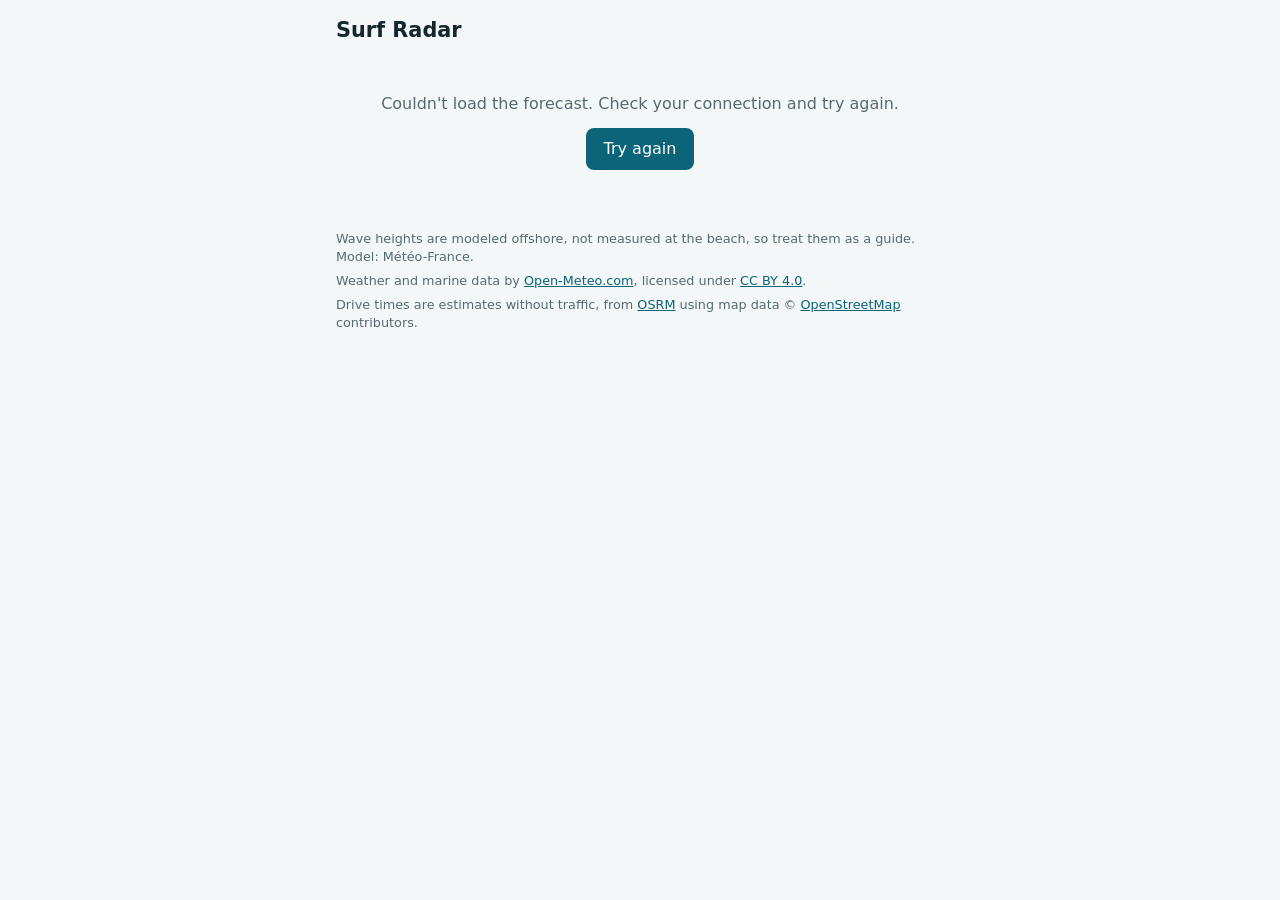
==== index.html @ d147041e "Add drive times, sorting, filters and best day Spots now show an estimated drive from Doral and thei" ====
<!DOCTYPE html>
<html lang="en">
  <head>
    <meta charset="utf-8" />
    <meta name="viewport" content="width=device-width, initial-scale=1" />
    <meta name="description" content="Surf ratings and 7-day forecasts for Florida's east coast, South Beach to Cocoa Beach." />
    <title>Surf Radar</title>
    <link rel="stylesheet" href="styles.css" />
    <script type="module" src="src/app.js"></script>
  </head>
  <body>
    <header class="site-header">
      <a class="site-title" href="#">Surf Radar</a>
      <span class="status" id="status" aria-live="polite"></span>
    </header>

    <main id="main"></main>

    <footer class="site-footer">
      <p>
        Wave heights are modeled offshore, not measured at the beach, so treat them as a guide.
        Model: <span id="model-name"></span>.
      </p>
      <p>
        Weather and marine data by <a href="https://open-meteo.com/">Open-Meteo.com</a>, licensed under
        <a href="https://creativecommons.org/licenses/by/4.0/">CC BY 4.0</a>.
      </p>
      <p>
        Drive times are estimates without traffic, from <a href="https://project-osrm.org/">OSRM</a>
        using map data © <a href="https://www.openstreetmap.org/copyright">OpenStreetMap</a> contributors.
      </p>
    </footer>
  </body>
</html>
---- styles.css ----
:root {
  --page: #f4f7f8;
  --surface: #ffffff;
  --text: #14272e;
  --muted: #566a72;
  --line: #dbe3e6;
  --accent: #0b6478;

  /* Rating colors. The number always appears too, so color is never the only signal. */
  --rating-1-bg: #e3e8ea;
  --rating-1-text: #40525a;
  --rating-2-bg: #cfe6ea;
  --rating-2-text: #14424e;
  --rating-3-bg: #8fcbd3;
  --rating-3-text: #0c333d;
  --rating-4-bg: #157e92;
  --rating-4-text: #ffffff;
  --rating-5-bg: #0a4a5c;
  --rating-5-text: #ffffff;
}

* {
  box-sizing: border-box;
}

body {
  margin: 0;
  background: var(--page);
  color: var(--text);
  font-family: system-ui, -apple-system, 'Segoe UI', Roboto, sans-serif;
  font-size: 16px;
  line-height: 1.4;
}

a {
  color: var(--accent);
}

h1,
h2,
p {
  margin: 0;
}

small {
  color: var(--muted);
  font-size: 0.85rem;
}

.site-header,
main,
.site-footer {
  max-width: 640px;
  margin: 0 auto;
  padding-inline: 16px;
}

.site-header {
  display: flex;
  align-items: baseline;
  justify-content: space-between;
  gap: 12px;
  padding-block: 16px 8px;
}

.site-title {
  color: var(--text);
  font-size: 1.3rem;
  font-weight: 700;
  text-decoration: none;
}

.status {
  color: var(--muted);
  font-size: 0.85rem;
  text-align: right;
}

.intro {
  margin-bottom: 12px;
  color: var(--muted);
  font-size: 0.9rem;
}

.message {
  padding-block: 40px;
  color: var(--muted);
  text-align: center;
}

.message button {
  margin-top: 12px;
  padding: 10px 18px;
  border: 0;
  border-radius: 8px;
  background: var(--accent);
  color: #ffffff;
  font: inherit;
  cursor: pointer;
}

.controls {
  margin-bottom: 12px;
}

.day-buttons {
  display: flex;
  gap: 6px;
  margin-bottom: 10px;
  padding-bottom: 4px;
  overflow-x: auto;
}

.day-button {
  flex: none;
  min-height: 40px;
  padding: 6px 12px;
  border: 1px solid var(--line);
  border-radius: 8px;
  background: var(--surface);
  color: var(--text);
  font: inherit;
  font-size: 0.9rem;
  cursor: pointer;
}

.day-button[aria-pressed='true'] {
  border-color: var(--accent);
  background: var(--accent);
  color: #ffffff;
  font-weight: 600;
}

.control-row {
  display: grid;
  grid-template-columns: 1fr 1fr;
  gap: 8px;
  margin-bottom: 10px;
}

.control-row label {
  display: flex;
  flex-direction: column;
  gap: 2px;
  min-width: 0;
  color: var(--muted);
  font-size: 0.8rem;
}

/* 16px text keeps iPhones from zooming in when a menu is tapped. */
.control-row select {
  width: 100%;
  min-height: 40px;
  padding: 6px;
  border: 1px solid var(--line);
  border-radius: 8px;
  background: var(--surface);
  color: var(--text);
  font: inherit;
  font-size: 16px;
}

.checkbox {
  display: flex;
  align-items: center;
  gap: 8px;
  min-height: 32px;
  font-size: 0.9rem;
}

.checkbox input {
  width: 18px;
  height: 18px;
  margin: 0;
  accent-color: var(--accent);
}

.spot-summary {
  margin-top: -10px;
  margin-bottom: 16px;
  color: var(--muted);
  font-size: 0.9rem;
}

.badge {
  display: flex;
  flex: none;
  align-items: center;
  justify-content: center;
  width: 44px;
  height: 44px;
  border-radius: 10px;
  font-size: 1.3rem;
  font-weight: 700;
}

.badge-1 { background: var(--rating-1-bg); color: var(--rating-1-text); }
.badge-2 { background: var(--rating-2-bg); color: var(--rating-2-text); }
.badge-3 { background: var(--rating-3-bg); color: var(--rating-3-text); }
.badge-4 { background: var(--rating-4-bg); color: var(--rating-4-text); }
.badge-5 { background: var(--rating-5-bg); color: var(--rating-5-text); }
.badge-none { background: var(--line); color: var(--muted); }

.spot-list,
.day-list {
  margin: 0;
  padding: 0;
  overflow: hidden;
  border: 1px solid var(--line);
  border-radius: 12px;
  background: var(--surface);
  list-style: none;
}

.spot-list li + li,
.day-list li + li {
  border-top: 1px solid var(--line);
}

.spot-row {
  display: flex;
  align-items: center;
  gap: 12px;
  padding: 10px 12px;
  color: inherit;
  text-decoration: none;
}

.spot-row:hover {
  background: var(--page);
}

.spot-name,
.spot-numbers {
  display: flex;
  flex-direction: column;
  min-width: 0;
}

.spot-name {
  flex: 1;
}

.spot-numbers {
  flex: none;
  text-align: right;
}

.back {
  display: inline-block;
  padding-block: 8px;
}

.spot-title {
  margin-bottom: 16px;
  font-size: 1.5rem;
}

section {
  margin-bottom: 20px;
}

h2 {
  margin-bottom: 8px;
  font-size: 1.05rem;
}

.now dl {
  display: grid;
  grid-template-columns: repeat(3, 1fr);
  gap: 8px;
  margin: 0;
  padding: 12px;
  border: 1px solid var(--line);
  border-radius: 12px;
  background: var(--surface);
}

.now dt {
  color: var(--muted);
  font-size: 0.8rem;
}

.now dd {
  margin: 0;
  font-weight: 600;
}

.day {
  display: flex;
  gap: 12px;
  padding: 12px;
}

.day-main {
  flex: 1;
  min-width: 0;
}

.day-heading,
.day-values {
  display: flex;
  flex-wrap: wrap;
  align-items: baseline;
  gap: 2px 8px;
}

.day-heading span {
  color: var(--muted);
  font-size: 0.85rem;
}

.day-heading .confidence {
  margin-left: auto;
}

.day-values {
  margin-top: 2px;
}

.day-midday {
  margin-top: 2px;
  color: var(--muted);
  font-size: 0.85rem;
}

.site-footer {
  padding-block: 20px 32px;
  color: var(--muted);
  font-size: 0.8rem;
}

.site-footer p + p {
  margin-top: 6px;
}
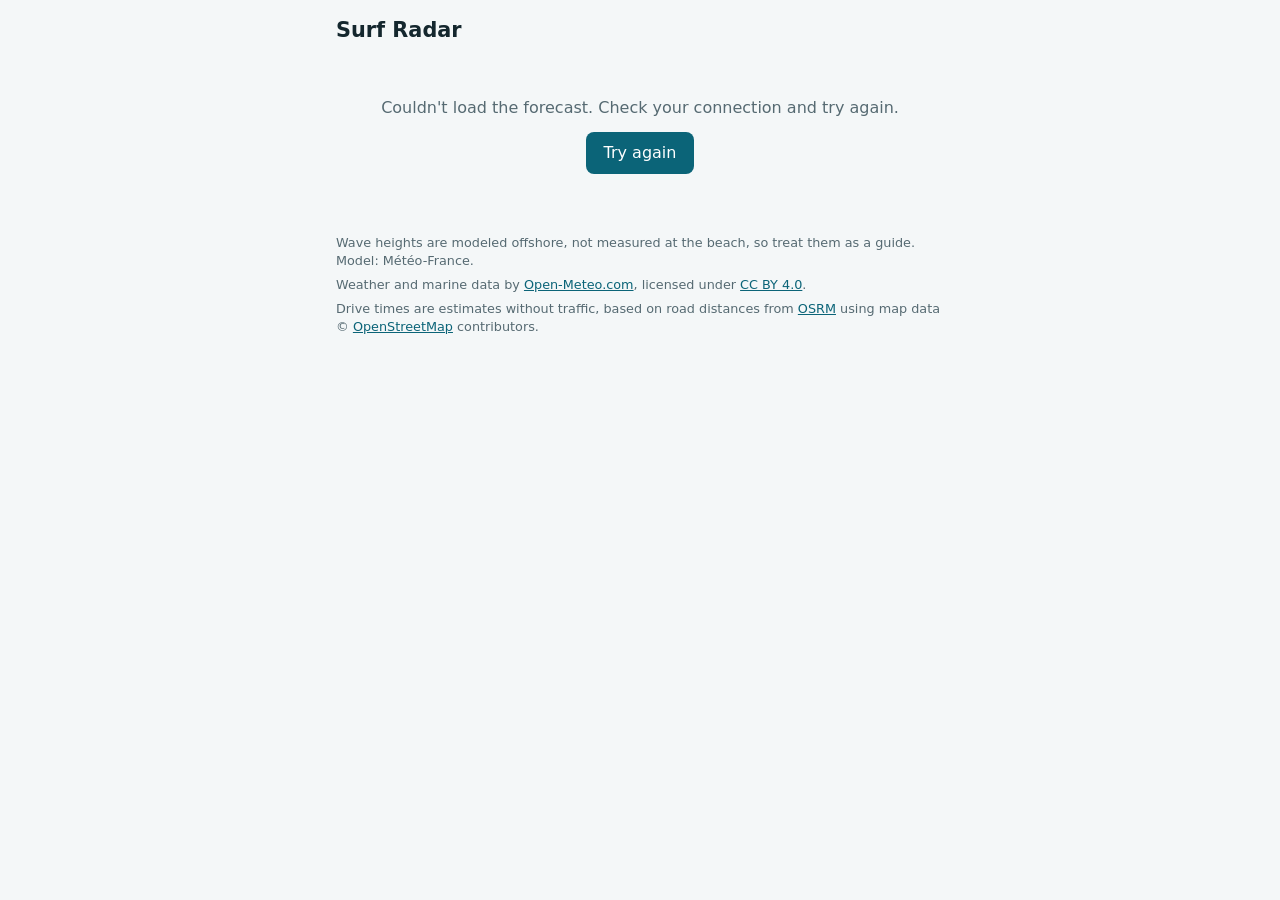
==== commit 37700ce1: "Simplify the spot list and add look-ahead Replace the day buttons and menus with three rows of butto" ====
--- a/index.html
+++ b/index.html
@@ -26,7 +26,7 @@
         <a href="https://creativecommons.org/licenses/by/4.0/">CC BY 4.0</a>.
       </p>
       <p>
-        Drive times are estimates without traffic, from <a href="https://project-osrm.org/">OSRM</a>
+        Drive times are estimates without traffic, based on road distances from <a href="https://project-osrm.org/">OSRM</a>
         using map data © <a href="https://www.openstreetmap.org/copyright">OpenStreetMap</a> contributors.
       </p>
     </footer>
--- a/styles.css
+++ b/styles.css
@@ -42,11 +42,6 @@
   margin: 0;
 }
 
-small {
-  color: var(--muted);
-  font-size: 0.85rem;
-}
-
 .site-header,
 main,
 .site-footer {
@@ -60,7 +55,7 @@
   align-items: baseline;
   justify-content: space-between;
   gap: 12px;
-  padding-block: 16px 8px;
+  padding-block: 16px 12px;
 }
 
 .site-title {
@@ -77,9 +72,9 @@
 }
 
 .intro {
-  margin-bottom: 12px;
-  color: var(--muted);
-  font-size: 0.9rem;
+  margin-bottom: 10px;
+  color: var(--muted);
+  font-size: 0.85rem;
 }
 
 .message {
@@ -99,24 +94,33 @@
   cursor: pointer;
 }
 
+/* Controls */
+
 .controls {
-  margin-bottom: 12px;
-}
-
-.day-buttons {
-  display: flex;
+  display: grid;
+  gap: 10px;
+  margin-bottom: 14px;
+}
+
+.control-label {
+  display: block;
+  margin-bottom: 4px;
+  color: var(--muted);
+  font-size: 0.8rem;
+  font-weight: 600;
+}
+
+.chips {
+  display: flex;
+  flex-wrap: wrap;
   gap: 6px;
-  margin-bottom: 10px;
-  padding-bottom: 4px;
-  overflow-x: auto;
-}
-
-.day-button {
-  flex: none;
-  min-height: 40px;
+}
+
+.chip {
+  min-height: 38px;
   padding: 6px 12px;
   border: 1px solid var(--line);
-  border-radius: 8px;
+  border-radius: 999px;
   background: var(--surface);
   color: var(--text);
   font: inherit;
@@ -124,73 +128,24 @@
   cursor: pointer;
 }
 
-.day-button[aria-pressed='true'] {
+.chip[aria-pressed='true'] {
   border-color: var(--accent);
   background: var(--accent);
   color: #ffffff;
   font-weight: 600;
 }
 
-.control-row {
-  display: grid;
-  grid-template-columns: 1fr 1fr;
-  gap: 8px;
-  margin-bottom: 10px;
-}
-
-.control-row label {
-  display: flex;
-  flex-direction: column;
-  gap: 2px;
-  min-width: 0;
-  color: var(--muted);
-  font-size: 0.8rem;
-}
-
-/* 16px text keeps iPhones from zooming in when a menu is tapped. */
-.control-row select {
-  width: 100%;
-  min-height: 40px;
-  padding: 6px;
-  border: 1px solid var(--line);
-  border-radius: 8px;
-  background: var(--surface);
-  color: var(--text);
-  font: inherit;
-  font-size: 16px;
-}
-
-.checkbox {
-  display: flex;
-  align-items: center;
-  gap: 8px;
-  min-height: 32px;
-  font-size: 0.9rem;
-}
-
-.checkbox input {
-  width: 18px;
-  height: 18px;
-  margin: 0;
-  accent-color: var(--accent);
-}
-
-.spot-summary {
-  margin-top: -10px;
-  margin-bottom: 16px;
-  color: var(--muted);
-  font-size: 0.9rem;
-}
+/* Rating badge */
 
 .badge {
   display: flex;
   flex: none;
   align-items: center;
   justify-content: center;
-  width: 44px;
-  height: 44px;
+  width: 42px;
+  height: 42px;
   border-radius: 10px;
-  font-size: 1.3rem;
+  font-size: 1.25rem;
   font-weight: 700;
 }
 
@@ -201,6 +156,8 @@
 .badge-5 { background: var(--rating-5-bg); color: var(--rating-5-text); }
 .badge-none { background: var(--line); color: var(--muted); }
 
+/* Lists */
+
 .spot-list,
 .day-list {
   margin: 0;
@@ -217,43 +174,61 @@
   border-top: 1px solid var(--line);
 }
 
-.spot-row {
+.spot-row,
+.day summary {
   display: flex;
   align-items: center;
   gap: 12px;
   padding: 10px 12px;
   color: inherit;
   text-decoration: none;
-}
-
-.spot-row:hover {
+  cursor: pointer;
+}
+
+.spot-row:hover,
+.day summary:hover {
   background: var(--page);
 }
 
-.spot-name,
-.spot-numbers {
-  display: flex;
-  flex-direction: column;
+.row-text {
+  display: block;
+  flex: 1;
   min-width: 0;
 }
 
-.spot-name {
-  flex: 1;
-}
-
-.spot-numbers {
+.row-line {
+  display: flex;
+  align-items: baseline;
+  justify-content: space-between;
+  gap: 10px;
+}
+
+.row-value {
   flex: none;
   text-align: right;
 }
 
+.row-detail {
+  color: var(--muted);
+  font-size: 0.85rem;
+}
+
+/* Spot page */
+
 .back {
   display: inline-block;
-  padding-block: 8px;
+  padding-block: 4px 8px;
 }
 
 .spot-title {
-  margin-bottom: 16px;
+  margin-bottom: 4px;
   font-size: 1.5rem;
+}
+
+.spot-summary {
+  margin-bottom: 18px;
+  color: var(--muted);
+  font-size: 0.9rem;
 }
 
 section {
@@ -261,7 +236,7 @@
 }
 
 h2 {
-  margin-bottom: 8px;
+  margin-bottom: 6px;
   font-size: 1.05rem;
 }
 
@@ -286,43 +261,21 @@
   font-weight: 600;
 }
 
-.day {
-  display: flex;
-  gap: 12px;
-  padding: 12px;
-}
-
-.day-main {
-  flex: 1;
-  min-width: 0;
-}
-
-.day-heading,
-.day-values {
-  display: flex;
-  flex-wrap: wrap;
-  align-items: baseline;
-  gap: 2px 8px;
-}
-
-.day-heading span {
-  color: var(--muted);
-  font-size: 0.85rem;
-}
-
-.day-heading .confidence {
-  margin-left: auto;
-}
-
-.day-values {
-  margin-top: 2px;
+.day summary {
+  list-style: none;
+}
+
+.day summary::-webkit-details-marker {
+  display: none;
 }
 
 .day-midday {
-  margin-top: 2px;
-  color: var(--muted);
-  font-size: 0.85rem;
-}
+  padding: 0 12px 10px 66px;
+  color: var(--muted);
+  font-size: 0.85rem;
+}
+
+/* Footer */
 
 .site-footer {
   padding-block: 20px 32px;
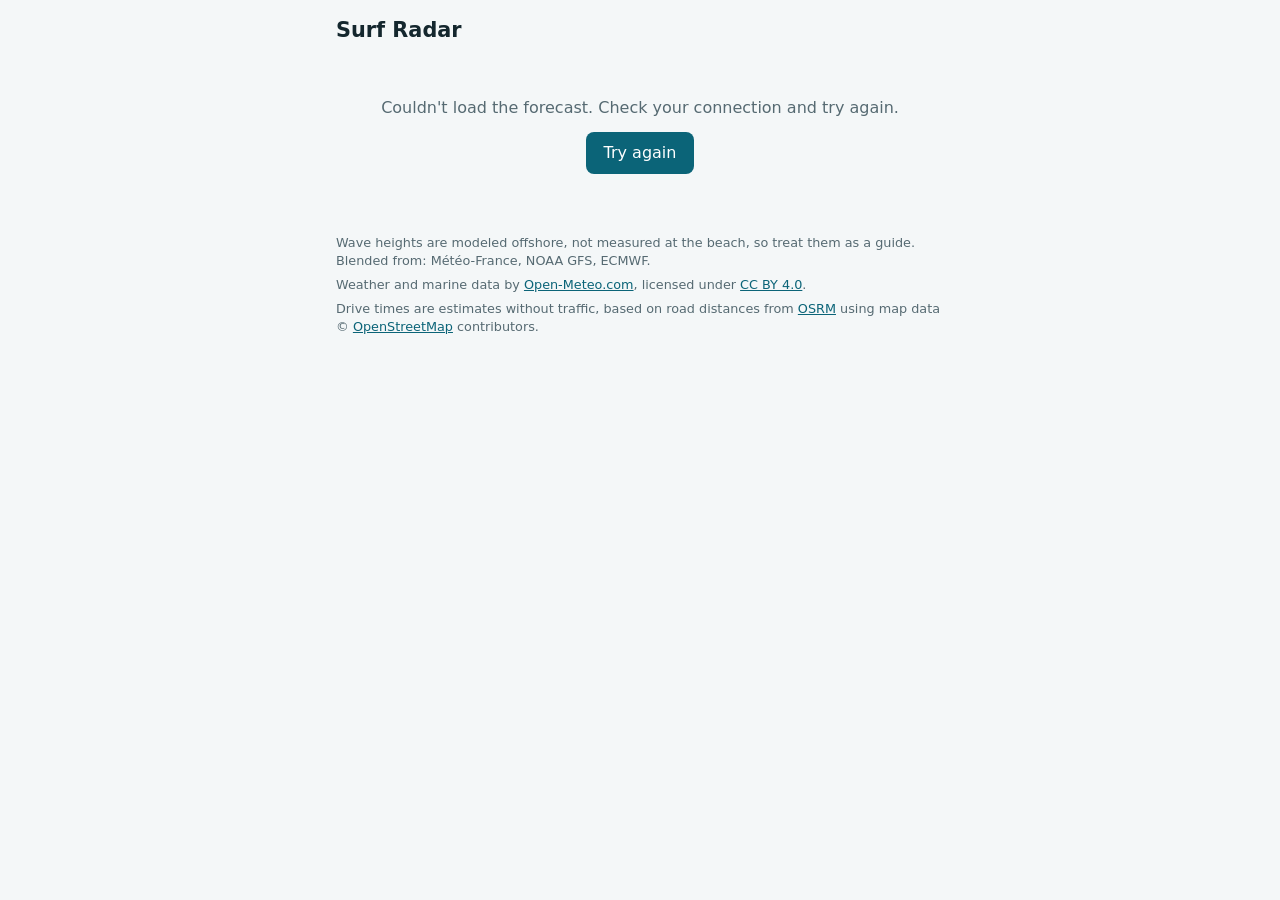
==== commit 4f04a135: "Blend three wave models and add a time-of-day filter Ratings now use the middle value of Meteo-Franc" ====
--- a/index.html
+++ b/index.html
@@ -19,7 +19,7 @@
     <footer class="site-footer">
       <p>
         Wave heights are modeled offshore, not measured at the beach, so treat them as a guide.
-        Model: <span id="model-name"></span>.
+        Blended from: <span id="model-name"></span>.
       </p>
       <p>
         Weather and marine data by <a href="https://open-meteo.com/">Open-Meteo.com</a>, licensed under
--- a/styles.css
+++ b/styles.css
@@ -135,6 +135,17 @@
   font-weight: 600;
 }
 
+.more-controls summary {
+  min-height: 32px;
+  color: var(--muted);
+  font-size: 0.85rem;
+  cursor: pointer;
+}
+
+.more-controls[open] summary {
+  margin-bottom: 8px;
+}
+
 /* Rating badge */
 
 .badge {
@@ -269,10 +280,29 @@
   display: none;
 }
 
-.day-midday {
+.day-more {
   padding: 0 12px 10px 66px;
   color: var(--muted);
   font-size: 0.85rem;
+}
+
+.day-more ul {
+  margin: 0;
+  padding: 0;
+  list-style: none;
+}
+
+.day-more li + li {
+  border-top: 0;
+  margin-top: 4px;
+}
+
+.day-more p {
+  margin-top: 6px;
+}
+
+section .controls {
+  margin-bottom: 8px;
 }
 
 /* Footer */
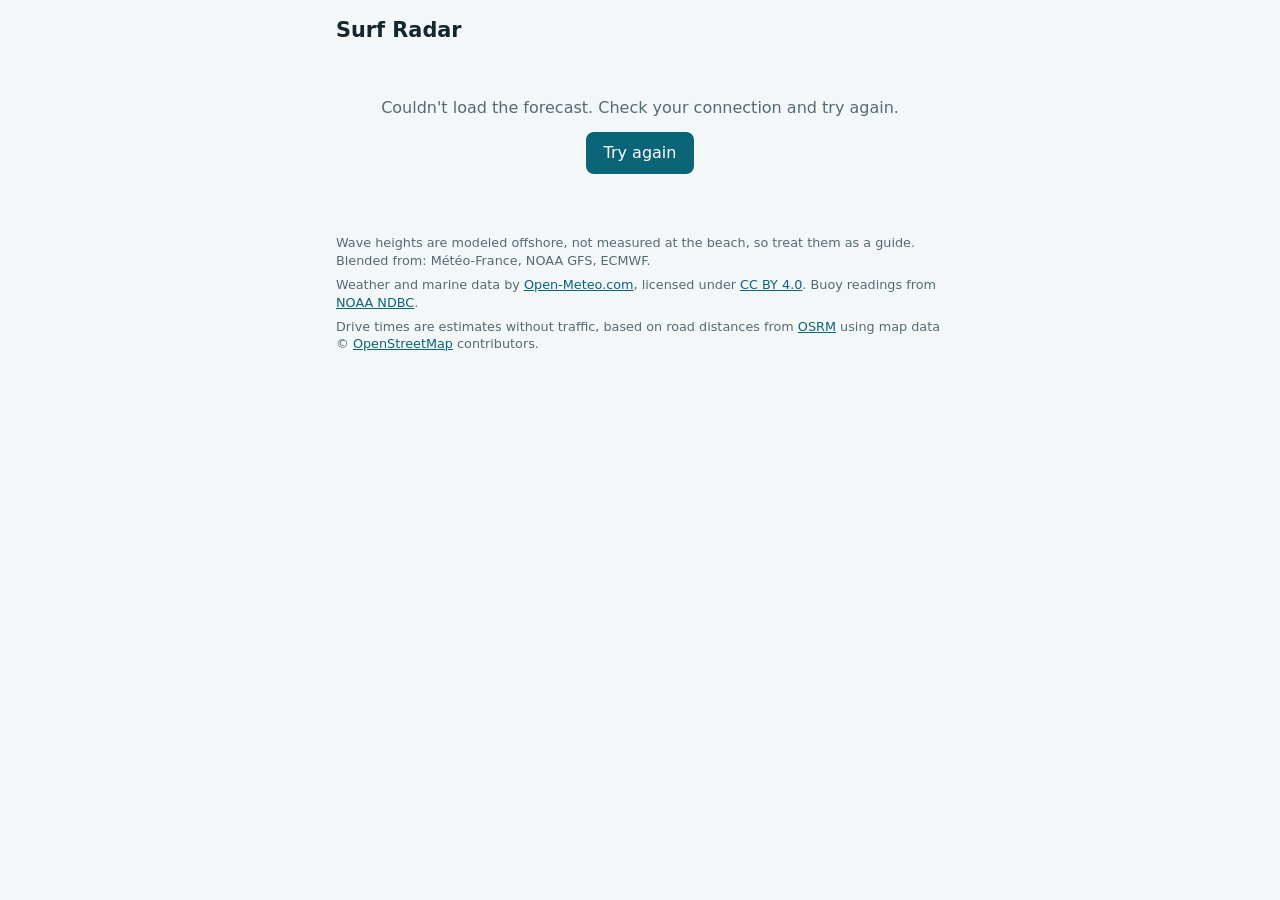
==== commit 1b45737b: "Add live buoy comparison and forecast correction A scheduled GitHub Action saves NOAA buoy readings " ====
--- a/index.html
+++ b/index.html
@@ -24,6 +24,7 @@
       <p>
         Weather and marine data by <a href="https://open-meteo.com/">Open-Meteo.com</a>, licensed under
         <a href="https://creativecommons.org/licenses/by/4.0/">CC BY 4.0</a>.
+        Buoy readings from <a href="https://www.ndbc.noaa.gov/">NOAA NDBC</a>.
       </p>
       <p>
         Drive times are estimates without traffic, based on road distances from <a href="https://project-osrm.org/">OSRM</a>
--- a/styles.css
+++ b/styles.css
@@ -272,6 +272,16 @@
   font-weight: 600;
 }
 
+.now .intro {
+  margin-bottom: 6px;
+}
+
+.buoy-note {
+  margin-top: 6px;
+  color: var(--muted);
+  font-size: 0.85rem;
+}
+
 .day summary {
   list-style: none;
 }
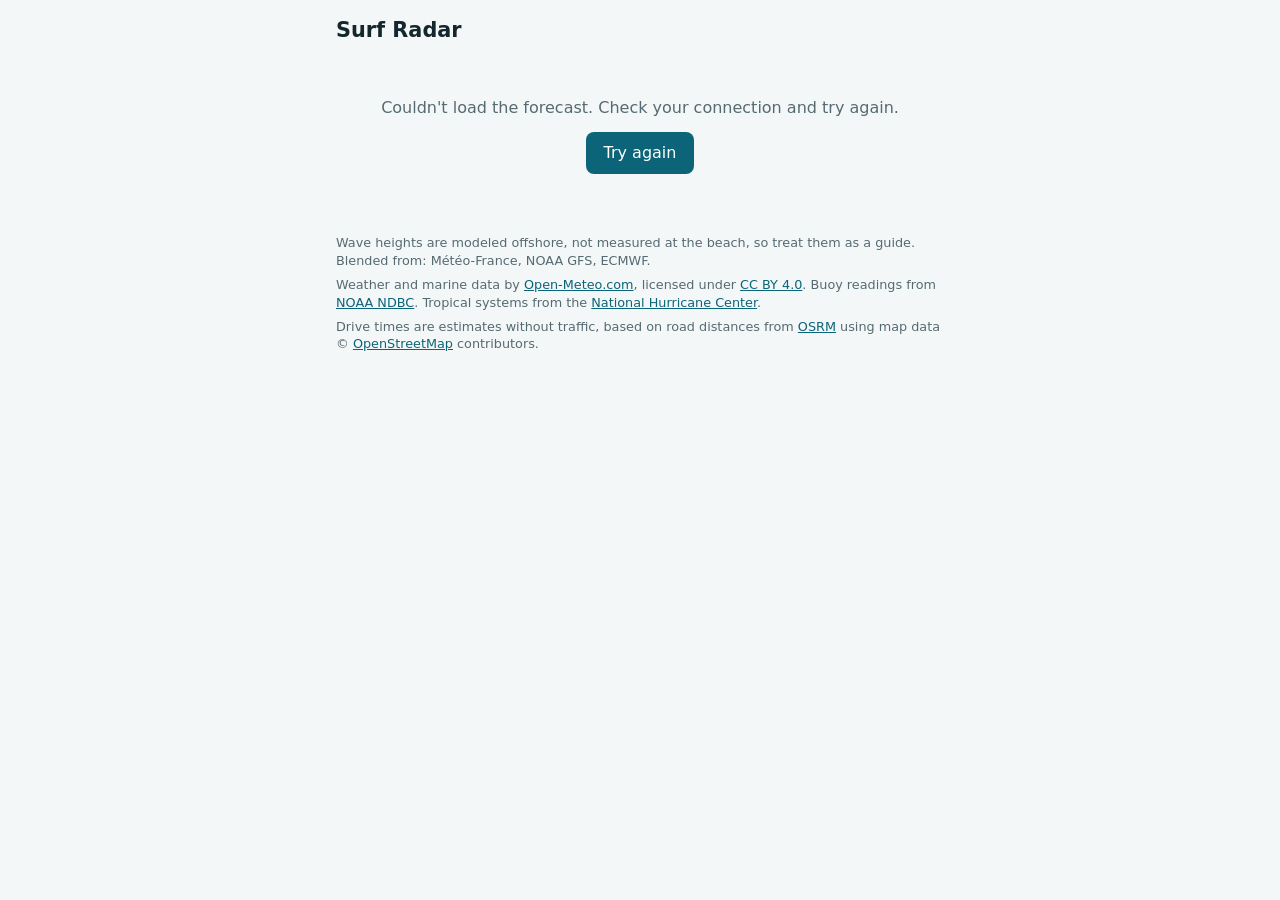
==== commit 7ed18449: "Add email alerts and tropical storm flags A daily GitHub Action emails when a spot is forecast at 4 " ====
--- a/index.html
+++ b/index.html
@@ -24,7 +24,8 @@
       <p>
         Weather and marine data by <a href="https://open-meteo.com/">Open-Meteo.com</a>, licensed under
         <a href="https://creativecommons.org/licenses/by/4.0/">CC BY 4.0</a>.
-        Buoy readings from <a href="https://www.ndbc.noaa.gov/">NOAA NDBC</a>.
+        Buoy readings from <a href="https://www.ndbc.noaa.gov/">NOAA NDBC</a>. Tropical systems from the
+        <a href="https://www.nhc.noaa.gov/">National Hurricane Center</a>.
       </p>
       <p>
         Drive times are estimates without traffic, based on road distances from <a href="https://project-osrm.org/">OSRM</a>
--- a/styles.css
+++ b/styles.css
@@ -94,6 +94,30 @@
   cursor: pointer;
 }
 
+/* Tropical flag. The text says what it is, so color is never the only signal. */
+
+.tropical-banner {
+  margin-bottom: 14px;
+  padding: 10px 12px;
+  border: 1px solid #e0b252;
+  border-radius: 12px;
+  background: #fdf4dc;
+  color: #4d3a0a;
+  font-size: 0.85rem;
+}
+
+.tropical-banner a {
+  color: inherit;
+}
+
+.day-flag {
+  display: block;
+  margin-top: 2px;
+  color: #7a5a0c;
+  font-size: 0.85rem;
+  font-weight: 600;
+}
+
 /* Controls */
 
 .controls {
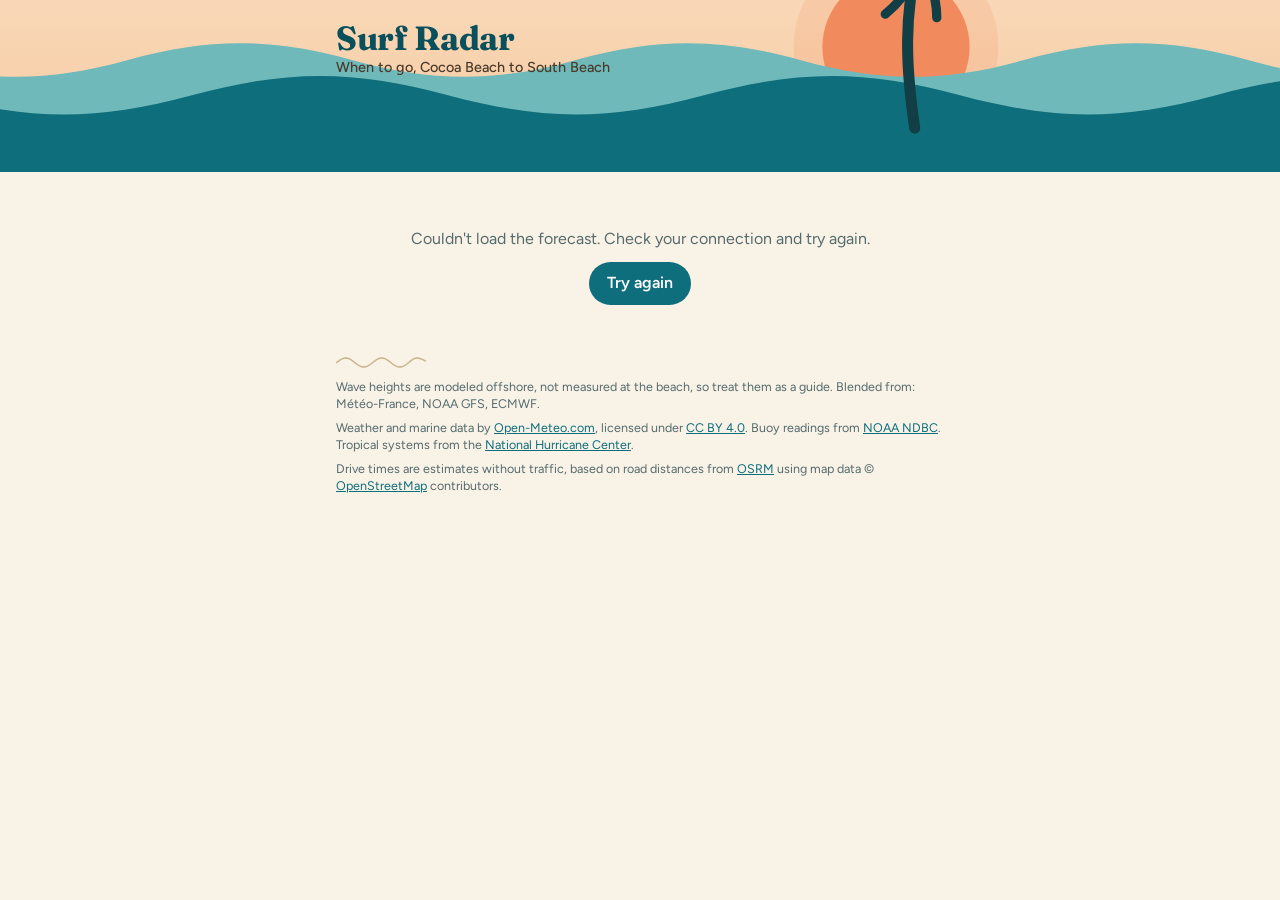
==== commit 00abc2ad: "Redesign the site and add a coast map New sand and ocean look with original drawings and icons, a cl" ====
--- a/index.html
+++ b/index.html
@@ -3,20 +3,57 @@
   <head>
     <meta charset="utf-8" />
     <meta name="viewport" content="width=device-width, initial-scale=1" />
-    <meta name="description" content="Surf ratings and 7-day forecasts for Florida's east coast, South Beach to Cocoa Beach." />
+    <meta name="theme-color" content="#f6c9a0" />
+    <meta name="description" content="When to go surfing on Florida's east coast, from Cocoa Beach to South Beach." />
     <title>Surf Radar</title>
+    <link rel="icon" href="data:image/svg+xml,%3Csvg xmlns='http://www.w3.org/2000/svg' viewBox='0 0 32 32'%3E%3Ccircle cx='16' cy='16' r='16' fill='%23fbe3c8'/%3E%3Ccircle cx='16' cy='14' r='7' fill='%23e8634a'/%3E%3Cpath d='M0 19c5-5 8-5 13 0s8 5 13 0 4-4 6-3v16H0Z' fill='%230e6e7c'/%3E%3C/svg%3E" />
+    <link rel="preconnect" href="https://fonts.googleapis.com" />
+    <link rel="preconnect" href="https://fonts.gstatic.com" crossorigin />
+    <link href="https://fonts.googleapis.com/css2?family=Fraunces:opsz,wght@9..144,600;9..144,700&family=Figtree:wght@400;500;600;700&display=swap" rel="stylesheet" />
     <link rel="stylesheet" href="styles.css" />
     <script type="module" src="src/app.js"></script>
   </head>
   <body>
     <header class="site-header">
-      <a class="site-title" href="#">Surf Radar</a>
-      <span class="status" id="status" aria-live="polite"></span>
+      <svg class="scene" viewBox="0 0 800 190" preserveAspectRatio="xMidYMax slice" aria-hidden="true">
+        <defs>
+          <linearGradient id="sky" x1="0" x2="0" y1="0" y2="1">
+            <stop offset="0" stop-color="#fbe3c8" />
+            <stop offset="1" stop-color="#f6c9a0" />
+          </linearGradient>
+        </defs>
+        <rect width="800" height="190" fill="url(#sky)" />
+        <circle cx="560" cy="112" r="46" fill="#f08a5d" />
+        <circle cx="560" cy="112" r="64" fill="#f08a5d" opacity=".18" />
+        <g class="scene-wave scene-wave-back">
+          <path d="M-200 120c50-14 90-14 140 0s90 14 140 0 90-14 140 0 90 14 140 0 90-14 140 0 90 14 140 0 90-14 140 0 90 14 140 0v80H-200Z" fill="#6fb9bb" />
+        </g>
+        <g class="scene-wave scene-wave-front">
+          <path d="M-200 142c60-16 100-16 160 0s100 16 160 0 100-16 160 0 100 16 160 0 100-16 160 0 100 16 160 0 100-16 160 0v60H-200Z" fill="#0e6e7c" />
+        </g>
+        <g transform="translate(528 20) scale(1.15)" fill="none" stroke-linecap="round">
+          <path d="M38 124c-5-34-6-62 2-92" stroke="#123f46" stroke-width="6" />
+          <g stroke="#123f46" stroke-width="5">
+            <path d="M40 32c-14-14-34-12-44 4" />
+            <path d="M40 32c-8-18-26-24-40-16" />
+            <path d="M40 32c6-18 24-24 40-14" />
+            <path d="M40 32c14-10 34-6 42 10" />
+            <path d="M40 32c-2 12-8 22-18 30" />
+            <path d="M40 32c6 10 10 20 10 32" />
+          </g>
+        </g>
+      </svg>
+      <div class="site-header-text">
+        <a class="site-title" href="#">Surf Radar</a>
+        <p class="tagline">When to go, Cocoa Beach to South Beach</p>
+        <span class="status" id="status" aria-live="polite"></span>
+      </div>
     </header>
 
     <main id="main"></main>
 
     <footer class="site-footer">
+      <svg viewBox="0 0 120 14" width="90" height="11" aria-hidden="true"><path d="M1 7c9-8 15-8 24 0s15 8 24 0 15-8 24 0 15 8 24 0 13-7 22-2" fill="none" stroke="currentColor" stroke-width="2" stroke-linecap="round" /></svg>
       <p>
         Wave heights are modeled offshore, not measured at the beach, so treat them as a guide.
         Blended from: <span id="model-name"></span>.
--- a/styles.css
+++ b/styles.css
@@ -1,21 +1,28 @@
 :root {
-  --page: #f4f7f8;
-  --surface: #ffffff;
-  --text: #14272e;
-  --muted: #566a72;
-  --line: #dbe3e6;
-  --accent: #0b6478;
-
-  /* Rating colors. The number always appears too, so color is never the only signal. */
-  --rating-1-bg: #e3e8ea;
-  --rating-1-text: #40525a;
-  --rating-2-bg: #cfe6ea;
-  --rating-2-text: #14424e;
-  --rating-3-bg: #8fcbd3;
-  --rating-3-text: #0c333d;
-  --rating-4-bg: #157e92;
+  --page: #f8f2e7;
+  --surface: #fffdf8;
+  --text: #12323a;
+  --muted: #566b6c;
+  --line: #e8decb;
+  --ocean: #0e6e7c;
+  --ocean-deep: #0a4f5c;
+  --coral: #e8634a;
+  --warning: #85560a;
+
+  --display: 'Fraunces', Georgia, 'Times New Roman', serif;
+  --body: 'Figtree', system-ui, -apple-system, 'Segoe UI', Roboto, sans-serif;
+
+  /* Rating colors: one hue, pale to deep. The number always appears too, so color is never
+     the only signal. */
+  --rating-1-bg: #e8eeeb;
+  --rating-1-text: #475e5e;
+  --rating-2-bg: #c3e3df;
+  --rating-2-text: #123f44;
+  --rating-3-bg: #7fc8c5;
+  --rating-3-text: #0b3338;
+  --rating-4-bg: #177f8b;
   --rating-4-text: #ffffff;
-  --rating-5-bg: #0a4a5c;
+  --rating-5-bg: #0a4653;
   --rating-5-text: #ffffff;
 }
 
@@ -27,13 +34,14 @@
   margin: 0;
   background: var(--page);
   color: var(--text);
-  font-family: system-ui, -apple-system, 'Segoe UI', Roboto, sans-serif;
+  font-family: var(--body);
   font-size: 16px;
   line-height: 1.4;
+  -webkit-font-smoothing: antialiased;
 }
 
 a {
-  color: var(--accent);
+  color: var(--ocean);
 }
 
 h1,
@@ -42,7 +50,11 @@
   margin: 0;
 }
 
-.site-header,
+.icon {
+  flex: none;
+  vertical-align: -0.15em;
+}
+
 main,
 .site-footer {
   max-width: 640px;
@@ -50,25 +62,76 @@
   padding-inline: 16px;
 }
 
+:focus-visible {
+  outline: 3px solid var(--coral);
+  outline-offset: 2px;
+}
+
+/* Header scene */
+
 .site-header {
-  display: flex;
-  align-items: baseline;
-  justify-content: space-between;
-  gap: 12px;
-  padding-block: 16px 12px;
+  position: relative;
+  height: 172px;
+  margin-bottom: 16px;
+  overflow: hidden;
+}
+
+.scene {
+  position: absolute;
+  inset: 0;
+  width: 100%;
+  height: 100%;
+}
+
+.scene-wave {
+  animation: drift 16s ease-in-out infinite alternate;
+}
+
+.scene-wave-front {
+  animation-duration: 11s;
+  animation-direction: alternate-reverse;
+}
+
+@keyframes drift {
+  from { transform: translateX(-30px); }
+  to { transform: translateX(30px); }
+}
+
+@media (prefers-reduced-motion: reduce) {
+  .scene-wave,
+  .loading svg {
+    animation: none;
+  }
+}
+
+.site-header-text {
+  position: relative;
+  max-width: 640px;
+  margin: 0 auto;
+  padding: 20px 16px 0;
 }
 
 .site-title {
-  color: var(--text);
-  font-size: 1.3rem;
-  font-weight: 700;
+  color: var(--ocean-deep);
+  font-family: var(--display);
+  font-size: 2.1rem;
+  font-weight: 700;
+  letter-spacing: -0.01em;
+  line-height: 1.1;
   text-decoration: none;
 }
 
+.tagline {
+  color: #4a3a2a;
+  font-size: 0.9rem;
+  font-weight: 500;
+}
+
 .status {
-  color: var(--muted);
-  font-size: 0.85rem;
-  text-align: right;
+  display: block;
+  margin-top: 2px;
+  color: #5d4a36;
+  font-size: 0.78rem;
 }
 
 .intro {
@@ -87,21 +150,148 @@
   margin-top: 12px;
   padding: 10px 18px;
   border: 0;
-  border-radius: 8px;
-  background: var(--accent);
+  border-radius: 999px;
+  background: var(--ocean);
   color: #ffffff;
   font: inherit;
+  font-weight: 600;
   cursor: pointer;
 }
 
-/* Tropical flag. The text says what it is, so color is never the only signal. */
+.loading svg {
+  color: var(--ocean);
+  animation: bob 1.6s ease-in-out infinite alternate;
+}
+
+@keyframes bob {
+  from { transform: translateY(-3px); }
+  to { transform: translateY(3px); }
+}
+
+/* The main answer */
+
+.top-pick {
+  position: relative;
+  display: flex;
+  align-items: center;
+  justify-content: space-between;
+  gap: 12px;
+  margin-bottom: 18px;
+  padding: 16px;
+  overflow: hidden;
+  border-radius: 18px;
+  background: linear-gradient(135deg, #0e6e7c, #0a4653);
+  box-shadow: 0 8px 20px rgb(10 70 83 / 22%);
+  color: #ffffff;
+  text-decoration: none;
+}
+
+.top-pick-waves {
+  position: absolute;
+  right: 0;
+  bottom: 0;
+  left: 0;
+  width: 100%;
+  height: 60px;
+}
+
+.top-pick-text {
+  position: relative;
+  display: flex;
+  flex: 1;
+  flex-direction: column;
+  min-width: 0;
+}
+
+.top-pick-label {
+  color: #fde8d0;
+  font-size: 0.75rem;
+  font-weight: 700;
+  letter-spacing: 0.06em;
+  text-transform: uppercase;
+}
+
+.top-pick-title {
+  margin-top: 2px;
+  font-family: var(--display);
+  font-size: 1.4rem;
+  font-weight: 700;
+  line-height: 1.15;
+}
+
+.top-pick-when {
+  font-size: 1rem;
+  font-weight: 600;
+}
+
+.top-pick-when::first-letter {
+  text-transform: uppercase;
+}
+
+.top-pick-stats {
+  display: flex;
+  flex-wrap: wrap;
+  gap: 2px 12px;
+  margin-top: 8px;
+  font-size: 0.85rem;
+}
+
+.top-pick .wind-warning {
+  color: #fde8d0;
+}
+
+.top-pick-rating {
+  position: relative;
+  display: flex;
+  flex: none;
+  flex-direction: column;
+  align-items: center;
+  gap: 4px;
+  font-size: 0.8rem;
+  font-weight: 700;
+}
+
+/* The badge sits on dark here, so every rating uses the same light chip. */
+.top-pick-rating .badge {
+  width: 54px;
+  height: 54px;
+  border-radius: 50%;
+  background: #fff6ea;
+  color: var(--ocean-deep);
+  font-family: var(--display);
+  font-size: 1.7rem;
+}
+
+.top-pick-none {
+  display: flex;
+  flex-direction: column;
+  align-items: flex-start;
+  gap: 2px;
+  border: 1px solid var(--line);
+  background: var(--surface);
+  box-shadow: none;
+  color: var(--muted);
+}
+
+.top-pick-none .top-pick-label {
+  color: var(--ocean);
+}
+
+.top-pick-none .top-pick-title {
+  color: var(--text);
+  font-size: 1.15rem;
+}
+
+/* Warnings. The words carry the meaning, not the color. */
 
 .tropical-banner {
+  display: flex;
+  gap: 10px;
   margin-bottom: 14px;
-  padding: 10px 12px;
+  padding: 12px;
   border: 1px solid #e0b252;
-  border-radius: 12px;
-  background: #fdf4dc;
+  border-radius: 14px;
+  background: #fdf1d0;
   color: #4d3a0a;
   font-size: 0.85rem;
 }
@@ -110,11 +300,19 @@
   color: inherit;
 }
 
+.wind-warning,
 .day-flag {
-  display: block;
-  margin-top: 2px;
-  color: #7a5a0c;
-  font-size: 0.85rem;
+  display: flex;
+  align-items: center;
+  gap: 4px;
+  margin-top: 3px;
+  color: var(--warning);
+  font-size: 0.82rem;
+  font-weight: 600;
+}
+
+.wind-warning-inline {
+  color: var(--warning);
   font-weight: 600;
 }
 
@@ -122,13 +320,13 @@
 
 .controls {
   display: grid;
-  gap: 10px;
-  margin-bottom: 14px;
+  gap: 12px;
+  margin-bottom: 12px;
 }
 
 .control-label {
   display: block;
-  margin-bottom: 4px;
+  margin-bottom: 5px;
   color: var(--muted);
   font-size: 0.8rem;
   font-weight: 600;
@@ -141,6 +339,10 @@
 }
 
 .chip {
+  display: inline-flex;
+  align-items: center;
+  justify-content: center;
+  gap: 5px;
   min-height: 38px;
   padding: 6px 12px;
   border: 1px solid var(--line);
@@ -148,26 +350,96 @@
   background: var(--surface);
   color: var(--text);
   font: inherit;
-  font-size: 0.9rem;
+  font-size: 0.88rem;
+  font-weight: 500;
   cursor: pointer;
+  transition: background-color 0.15s ease, color 0.15s ease;
 }
 
 .chip[aria-pressed='true'] {
-  border-color: var(--accent);
-  background: var(--accent);
+  border-color: var(--ocean);
+  background: var(--ocean);
   color: #ffffff;
   font-weight: 600;
 }
 
+/* A set of equal buttons sharing one rounded track. */
+.segments {
+  display: grid;
+  grid-auto-columns: minmax(0, 1fr);
+  grid-auto-flow: column;
+  gap: 3px;
+  padding: 3px;
+  border: 1px solid var(--line);
+  border-radius: 14px;
+  background: #f1e8d6;
+}
+
+.segments .chip {
+  min-width: 0;
+  padding: 6px 4px;
+  border: 0;
+  border-radius: 11px;
+  background: transparent;
+}
+
+.segments .chip[aria-pressed='true'] {
+  background: var(--ocean);
+}
+
+.list-head {
+  display: flex;
+  align-items: flex-start;
+  justify-content: space-between;
+  gap: 12px;
+  margin-bottom: 10px;
+}
+
+.display-toggle {
+  flex: none;
+  width: 160px;
+}
+
+.display-toggle .chip {
+  min-height: 34px;
+  font-size: 0.82rem;
+}
+
+.more-controls {
+  flex: 1;
+  min-width: 0;
+}
+
+.more-controls[open] {
+  flex-basis: 100%;
+}
+
+.more-controls[open] + .display-toggle {
+  align-self: flex-start;
+}
+
+.list-head:has(.more-controls[open]) {
+  flex-wrap: wrap;
+}
+
 .more-controls summary {
-  min-height: 32px;
-  color: var(--muted);
+  display: flex;
+  align-items: center;
+  gap: 6px;
+  min-height: 40px;
+  color: var(--ocean-deep);
   font-size: 0.85rem;
+  font-weight: 600;
   cursor: pointer;
-}
-
-.more-controls[open] summary {
-  margin-bottom: 8px;
+  list-style: none;
+}
+
+.more-controls summary::-webkit-details-marker {
+  display: none;
+}
+
+.more-controls .controls {
+  margin: 4px 0 0;
 }
 
 /* Rating badge */
@@ -179,8 +451,9 @@
   justify-content: center;
   width: 42px;
   height: 42px;
-  border-radius: 10px;
-  font-size: 1.25rem;
+  border-radius: 13px;
+  font-family: var(--display);
+  font-size: 1.3rem;
   font-weight: 700;
 }
 
@@ -194,18 +467,20 @@
 /* Lists */
 
 .spot-list,
-.day-list {
+.day-list,
+.cam-list {
   margin: 0;
   padding: 0;
   overflow: hidden;
   border: 1px solid var(--line);
-  border-radius: 12px;
+  border-radius: 16px;
   background: var(--surface);
   list-style: none;
 }
 
-.spot-list li + li,
-.day-list li + li {
+.spot-list > li + li,
+.day-list > li + li,
+.cam-list > li + li {
   border-top: 1px solid var(--line);
 }
 
@@ -214,7 +489,7 @@
   display: flex;
   align-items: center;
   gap: 12px;
-  padding: 10px 12px;
+  padding: 11px 12px;
   color: inherit;
   text-decoration: none;
   cursor: pointer;
@@ -222,7 +497,7 @@
 
 .spot-row:hover,
 .day summary:hover {
-  background: var(--page);
+  background: #fbf6ea;
 }
 
 .row-text {
@@ -248,52 +523,228 @@
   font-size: 0.85rem;
 }
 
+.row-drive {
+  white-space: nowrap;
+}
+
+/* Map */
+
+.map-card {
+  overflow: hidden;
+  border: 1px solid var(--line);
+  border-radius: 16px;
+  background: var(--surface);
+}
+
+.map-card svg {
+  display: block;
+  width: 100%;
+  height: auto;
+}
+
+.map-card .intro {
+  margin: 0;
+  padding: 0 12px 12px;
+}
+
+.map-pin {
+  cursor: pointer;
+}
+
+.map-pin:hover .map-label,
+.map-pin:focus .map-label {
+  text-decoration: underline;
+}
+
+.map-dot {
+  stroke: #ffffff;
+  stroke-width: 2;
+}
+
+.map-pick-ring {
+  fill: none;
+  stroke: var(--coral);
+  stroke-width: 2.5;
+}
+
+.map-number {
+  font-family: var(--body);
+  font-size: 11.5px;
+  font-weight: 700;
+}
+
+.map-label {
+  fill: var(--text);
+  font-size: 12.5px;
+  font-weight: 600;
+}
+
+.map-label-pick {
+  font-weight: 700;
+}
+
+.map-region,
+.map-sea {
+  font-family: var(--display);
+  font-size: 15px;
+  font-style: italic;
+}
+
+.map-region { fill: #a5895c; }
+.map-sea { fill: #2c6a72; font-size: 13px; }
+
+.map-north {
+  fill: #2c6a72;
+  font-size: 9px;
+  font-weight: 700;
+}
+
+.map-home {
+  fill: var(--coral);
+  stroke: #ffffff;
+  stroke-width: 1.5;
+}
+
+.map-home-label {
+  fill: #7a4a2a;
+  font-size: 11.5px;
+  font-weight: 600;
+}
+
+.badge-fill-1 { fill: var(--rating-1-bg); }
+.badge-fill-2 { fill: var(--rating-2-bg); }
+.badge-fill-3 { fill: var(--rating-3-bg); }
+.badge-fill-4 { fill: var(--rating-4-bg); }
+.badge-fill-5 { fill: var(--rating-5-bg); }
+.badge-fill-none { fill: var(--line); }
+
+.badge-text-1 { fill: var(--rating-1-text); }
+.badge-text-2 { fill: var(--rating-2-text); }
+.badge-text-3 { fill: var(--rating-3-text); }
+.badge-text-4 { fill: var(--rating-4-text); }
+.badge-text-5 { fill: var(--rating-5-text); }
+.badge-text-none { fill: var(--muted); }
+
+.map-legend {
+  display: flex;
+  flex-wrap: wrap;
+  gap: 6px 12px;
+  padding: 12px;
+}
+
+.map-legend > span {
+  display: inline-flex;
+  align-items: center;
+  gap: 5px;
+  color: var(--muted);
+  font-size: 0.8rem;
+}
+
+.map-legend .badge {
+  width: 22px;
+  height: 22px;
+  border-radius: 50%;
+  font-family: var(--body);
+  font-size: 0.75rem;
+}
+
 /* Spot page */
 
 .back {
-  display: inline-block;
+  display: inline-flex;
+  align-items: center;
+  gap: 5px;
   padding-block: 4px 8px;
+  font-weight: 600;
+  text-decoration: none;
 }
 
 .spot-title {
   margin-bottom: 4px;
-  font-size: 1.5rem;
+  font-family: var(--display);
+  font-size: 1.9rem;
+  font-weight: 700;
+  line-height: 1.15;
 }
 
 .spot-summary {
-  margin-bottom: 18px;
-  color: var(--muted);
-  font-size: 0.9rem;
+  margin-bottom: 20px;
+  color: var(--muted);
+  font-size: 0.92rem;
+}
+
+.spot-drive {
+  display: inline-flex;
+  align-items: center;
+  gap: 4px;
+}
+
+#spot-best {
+  color: var(--text);
+  font-weight: 600;
 }
 
 section {
-  margin-bottom: 20px;
+  margin-bottom: 24px;
 }
 
 h2 {
+  display: flex;
+  align-items: center;
+  gap: 7px;
+  margin-bottom: 8px;
+  font-family: var(--display);
+  font-size: 1.15rem;
+  font-weight: 600;
+}
+
+h2 .icon {
+  color: var(--ocean);
+}
+
+.cam-list {
   margin-bottom: 6px;
-  font-size: 1.05rem;
+}
+
+.cam-list a {
+  display: flex;
+  align-items: center;
+  justify-content: space-between;
+  gap: 10px;
+  min-height: 44px;
+  padding: 10px 12px;
+  font-weight: 500;
+  text-decoration: none;
+}
+
+.cam-list a:hover {
+  background: #fbf6ea;
 }
 
 .now dl {
   display: grid;
-  grid-template-columns: repeat(3, 1fr);
+  grid-template-columns: repeat(3, minmax(0, 1fr));
   gap: 8px;
   margin: 0;
   padding: 12px;
   border: 1px solid var(--line);
-  border-radius: 12px;
+  border-radius: 16px;
   background: var(--surface);
 }
 
+.now dl .icon {
+  margin-bottom: 2px;
+  color: var(--ocean);
+}
+
 .now dt {
   color: var(--muted);
-  font-size: 0.8rem;
+  font-size: 0.78rem;
 }
 
 .now dd {
   margin: 0;
-  font-weight: 600;
+  font-weight: 700;
 }
 
 .now .intro {
@@ -315,7 +766,7 @@
 }
 
 .day-more {
-  padding: 0 12px 10px 66px;
+  padding: 0 12px 12px 66px;
   color: var(--muted);
   font-size: 0.85rem;
 }
@@ -326,13 +777,23 @@
   list-style: none;
 }
 
-.day-more li + li {
-  border-top: 0;
-  margin-top: 4px;
+.day-more li {
+  display: flex;
+  gap: 6px;
+  margin-top: 5px;
+}
+
+.day-more .icon {
+  margin-top: 2px;
+  color: var(--ocean);
+}
+
+.day-more strong {
+  color: var(--text);
 }
 
 .day-more p {
-  margin-top: 6px;
+  margin-top: 8px;
 }
 
 section .controls {
@@ -342,11 +803,27 @@
 /* Footer */
 
 .site-footer {
-  padding-block: 20px 32px;
-  color: var(--muted);
-  font-size: 0.8rem;
+  padding-block: 12px 32px;
+  color: var(--muted);
+  font-size: 0.78rem;
+}
+
+.site-footer > svg {
+  display: block;
+  margin-bottom: 10px;
+  color: #c9b48a;
 }
 
 .site-footer p + p {
   margin-top: 6px;
 }
+
+@media (max-width: 380px) {
+  .segments .chip {
+    font-size: 0.8rem;
+  }
+
+  .segments .chip .icon {
+    display: none;
+  }
+}
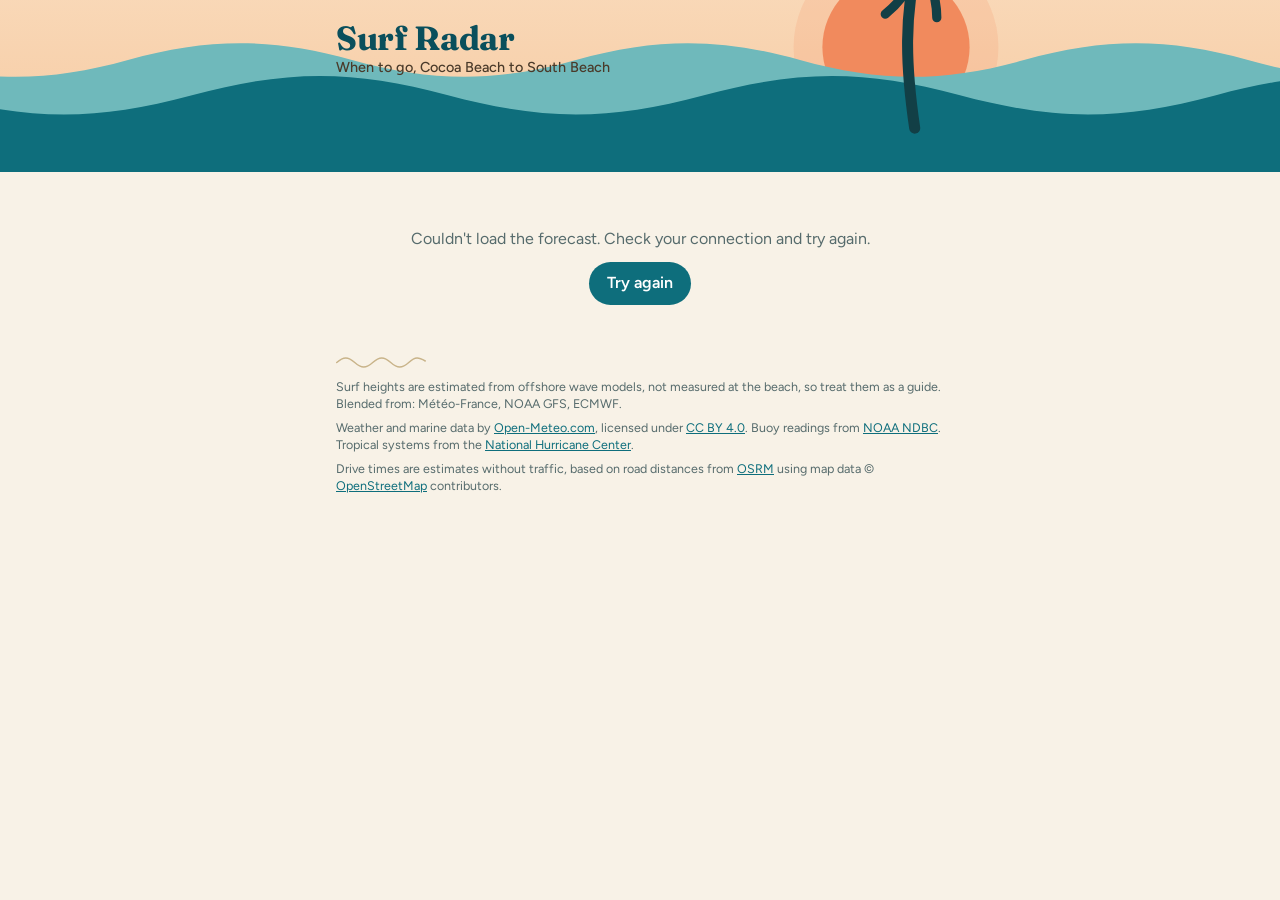
==== commit e6b7e2e8: "Rate the estimated surf at the beach, not the offshore height The models report wave height 12-22 km" ====
--- a/index.html
+++ b/index.html
@@ -7,6 +7,10 @@
     <meta name="description" content="When to go surfing on Florida's east coast, from Cocoa Beach to South Beach." />
     <title>Surf Radar</title>
     <link rel="icon" href="data:image/svg+xml,%3Csvg xmlns='http://www.w3.org/2000/svg' viewBox='0 0 32 32'%3E%3Ccircle cx='16' cy='16' r='16' fill='%23fbe3c8'/%3E%3Ccircle cx='16' cy='14' r='7' fill='%23e8634a'/%3E%3Cpath d='M0 19c5-5 8-5 13 0s8 5 13 0 4-4 6-3v16H0Z' fill='%230e6e7c'/%3E%3C/svg%3E" />
+    <link rel="apple-touch-icon" href="assets/icon-180.png" />
+    <link rel="manifest" href="manifest.webmanifest" />
+    <meta name="apple-mobile-web-app-capable" content="yes" />
+    <meta name="apple-mobile-web-app-title" content="Surf Radar" />
     <link rel="preconnect" href="https://fonts.googleapis.com" />
     <link rel="preconnect" href="https://fonts.gstatic.com" crossorigin />
     <link href="https://fonts.googleapis.com/css2?family=Fraunces:opsz,wght@9..144,600;9..144,700&family=Figtree:wght@400;500;600;700&display=swap" rel="stylesheet" />
@@ -55,7 +59,7 @@
     <footer class="site-footer">
       <svg viewBox="0 0 120 14" width="90" height="11" aria-hidden="true"><path d="M1 7c9-8 15-8 24 0s15 8 24 0 15-8 24 0 15 8 24 0 13-7 22-2" fill="none" stroke="currentColor" stroke-width="2" stroke-linecap="round" /></svg>
       <p>
-        Wave heights are modeled offshore, not measured at the beach, so treat them as a guide.
+        Surf heights are estimated from offshore wave models, not measured at the beach, so treat them as a guide.
         Blended from: <span id="model-name"></span>.
       </p>
       <p>
--- a/styles.css
+++ b/styles.css
@@ -387,6 +387,28 @@
   background: var(--ocean);
 }
 
+/* Seven days in a row, each a small two-line button. */
+.day-picks {
+  display: grid;
+  grid-template-columns: repeat(7, minmax(0, 1fr));
+  gap: 4px;
+}
+
+.day-chip {
+  flex-direction: column;
+  gap: 0;
+  min-width: 0;
+  padding: 5px 2px;
+  border-radius: 12px;
+  font-size: 0.8rem;
+  line-height: 1.15;
+}
+
+.day-chip-date {
+  font-size: 1rem;
+  font-weight: 700;
+}
+
 .list-head {
   display: flex;
   align-items: flex-start;
@@ -527,6 +549,20 @@
   white-space: nowrap;
 }
 
+/* The offshore numbers: there for anyone who wants them, without competing with the surf. */
+.row-small,
+.window-small {
+  display: block;
+  color: var(--muted);
+  font-size: 0.75rem;
+}
+
+.top-pick-small {
+  margin-top: 2px;
+  font-size: 0.75rem;
+  opacity: 0.8;
+}
+
 /* Map */
 
 .map-card {
